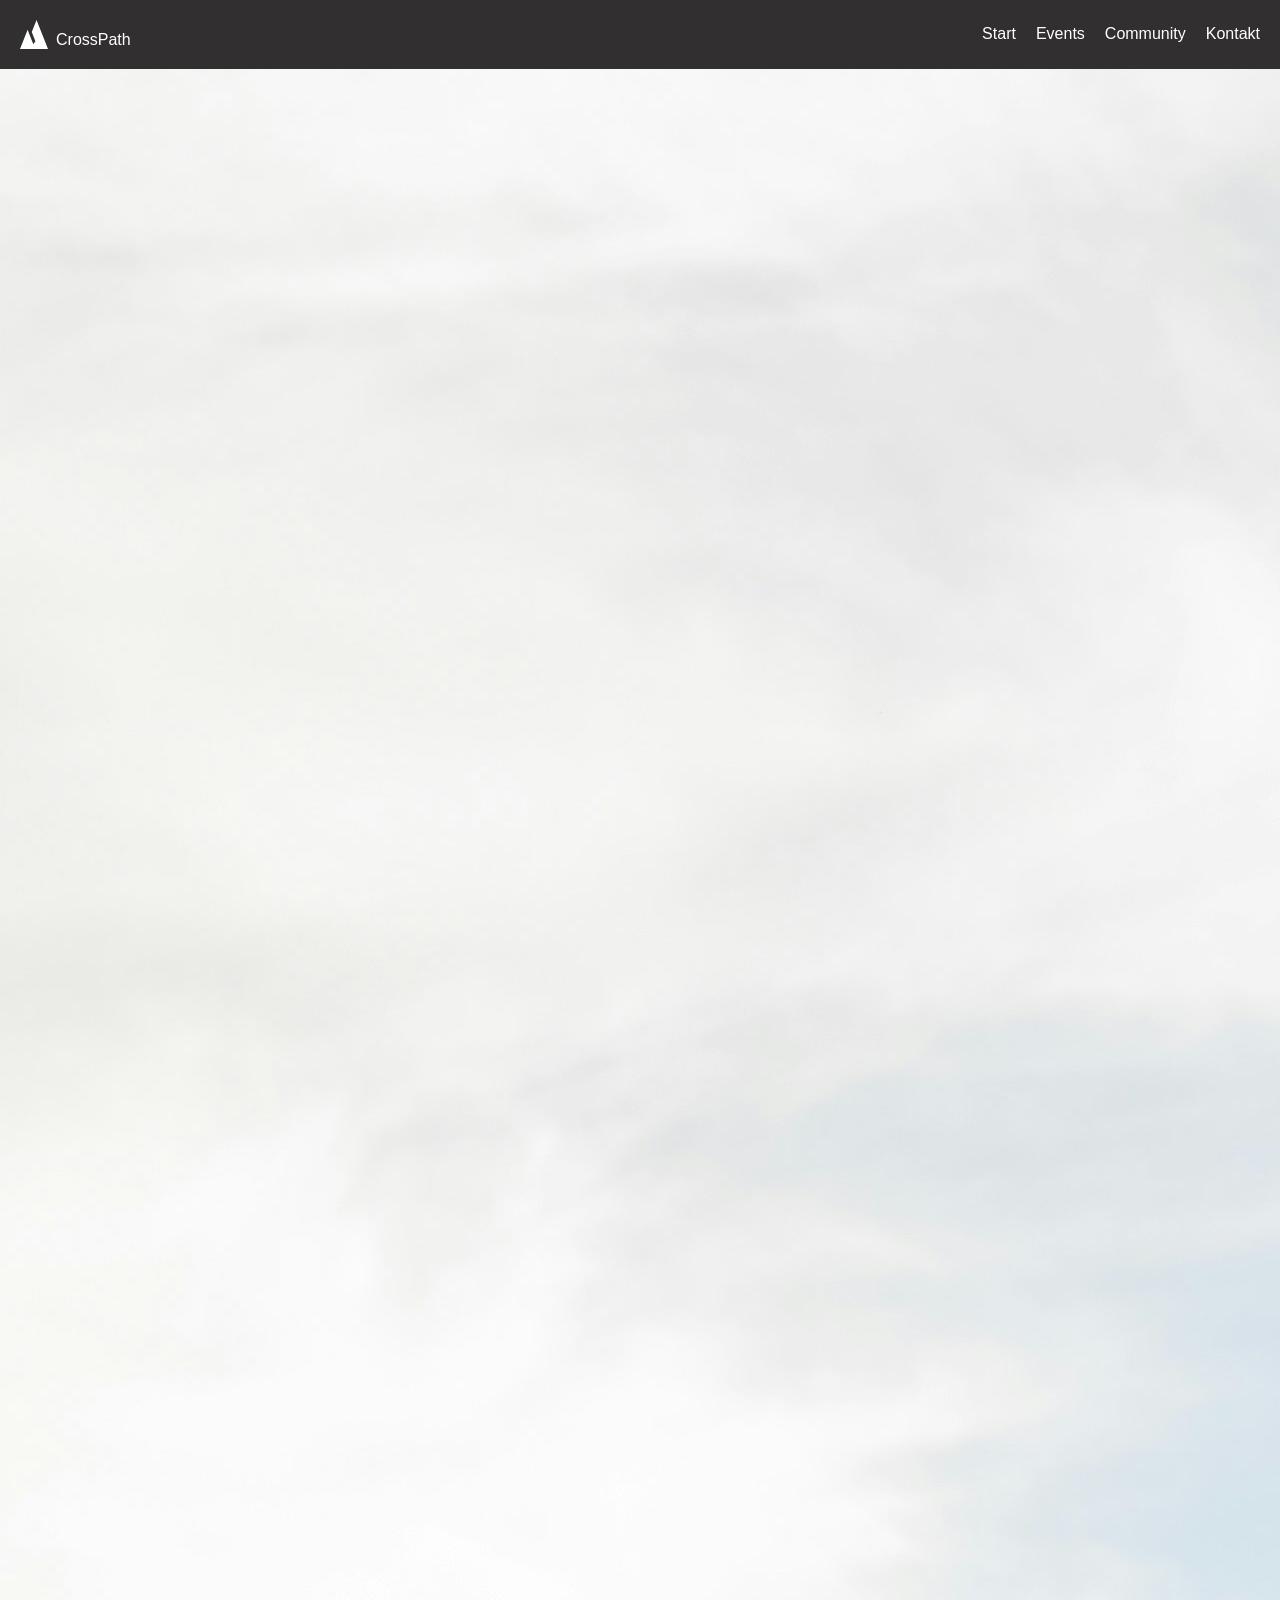
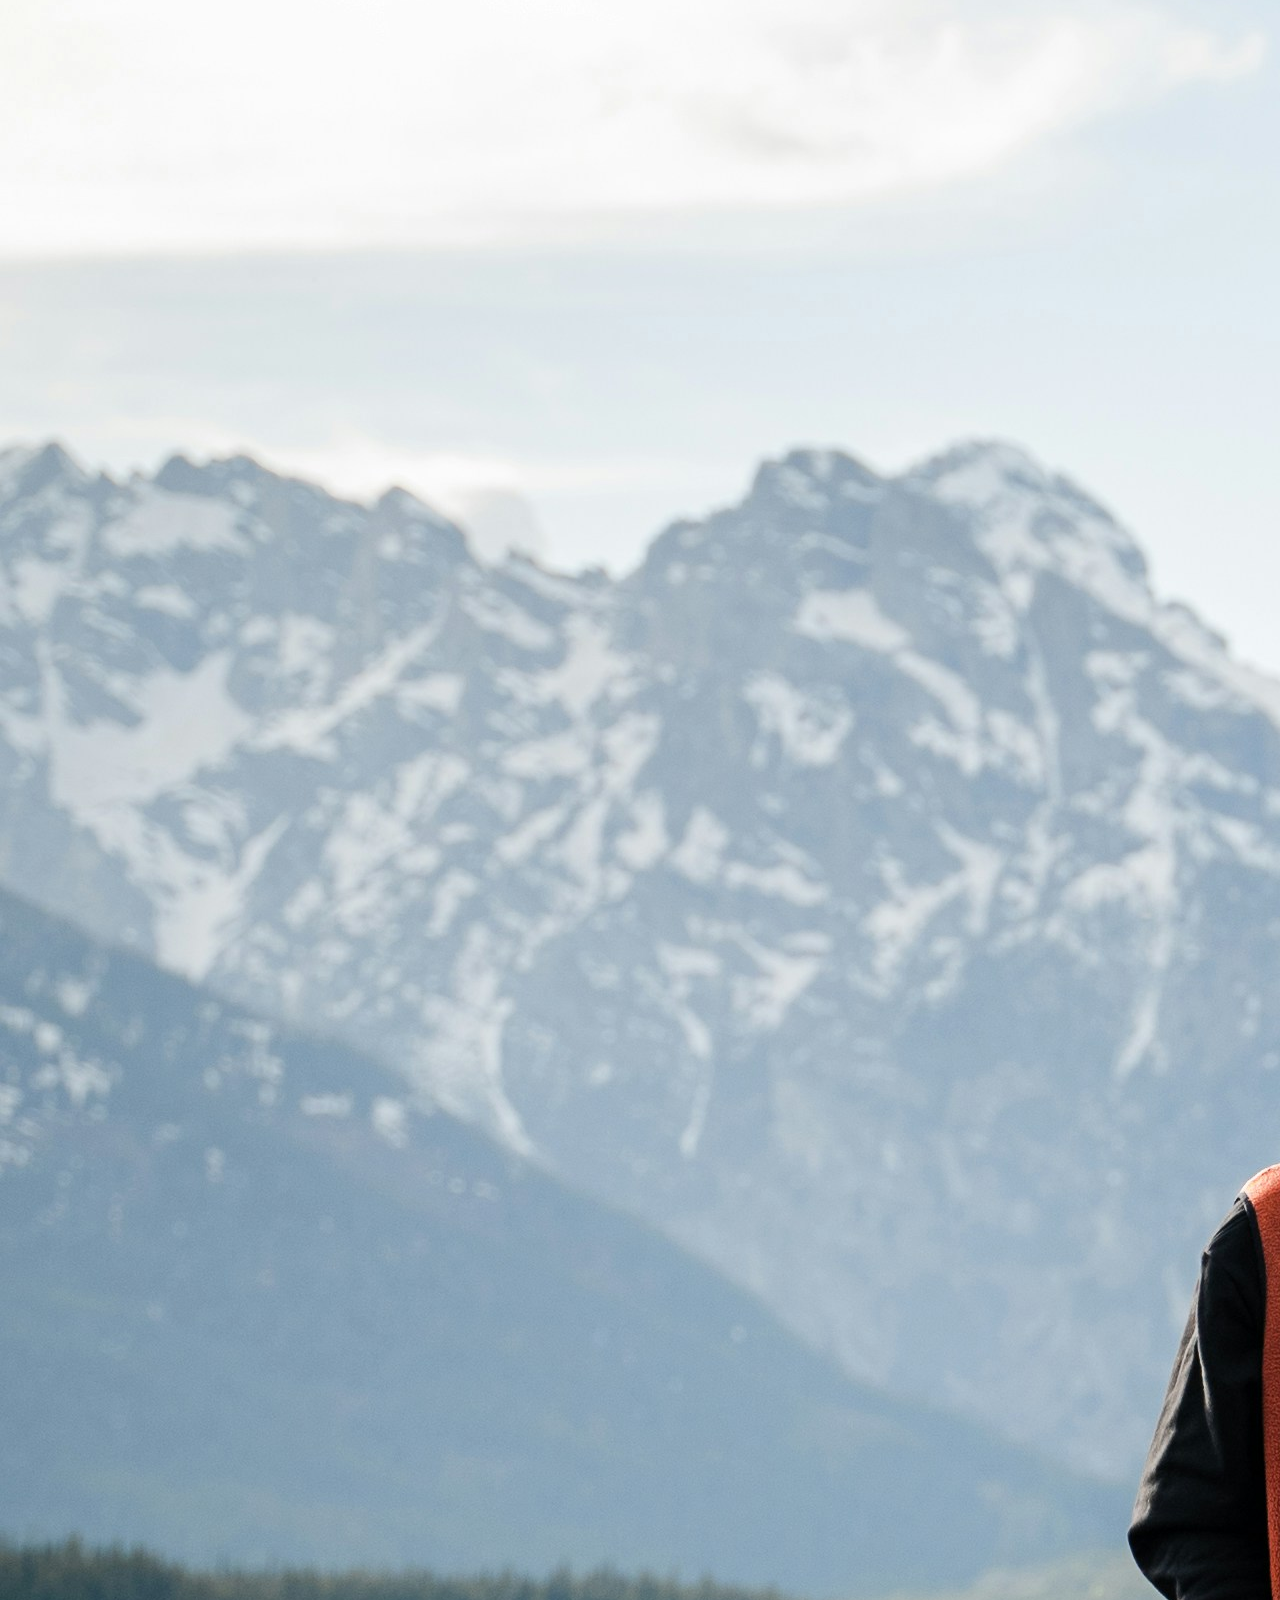
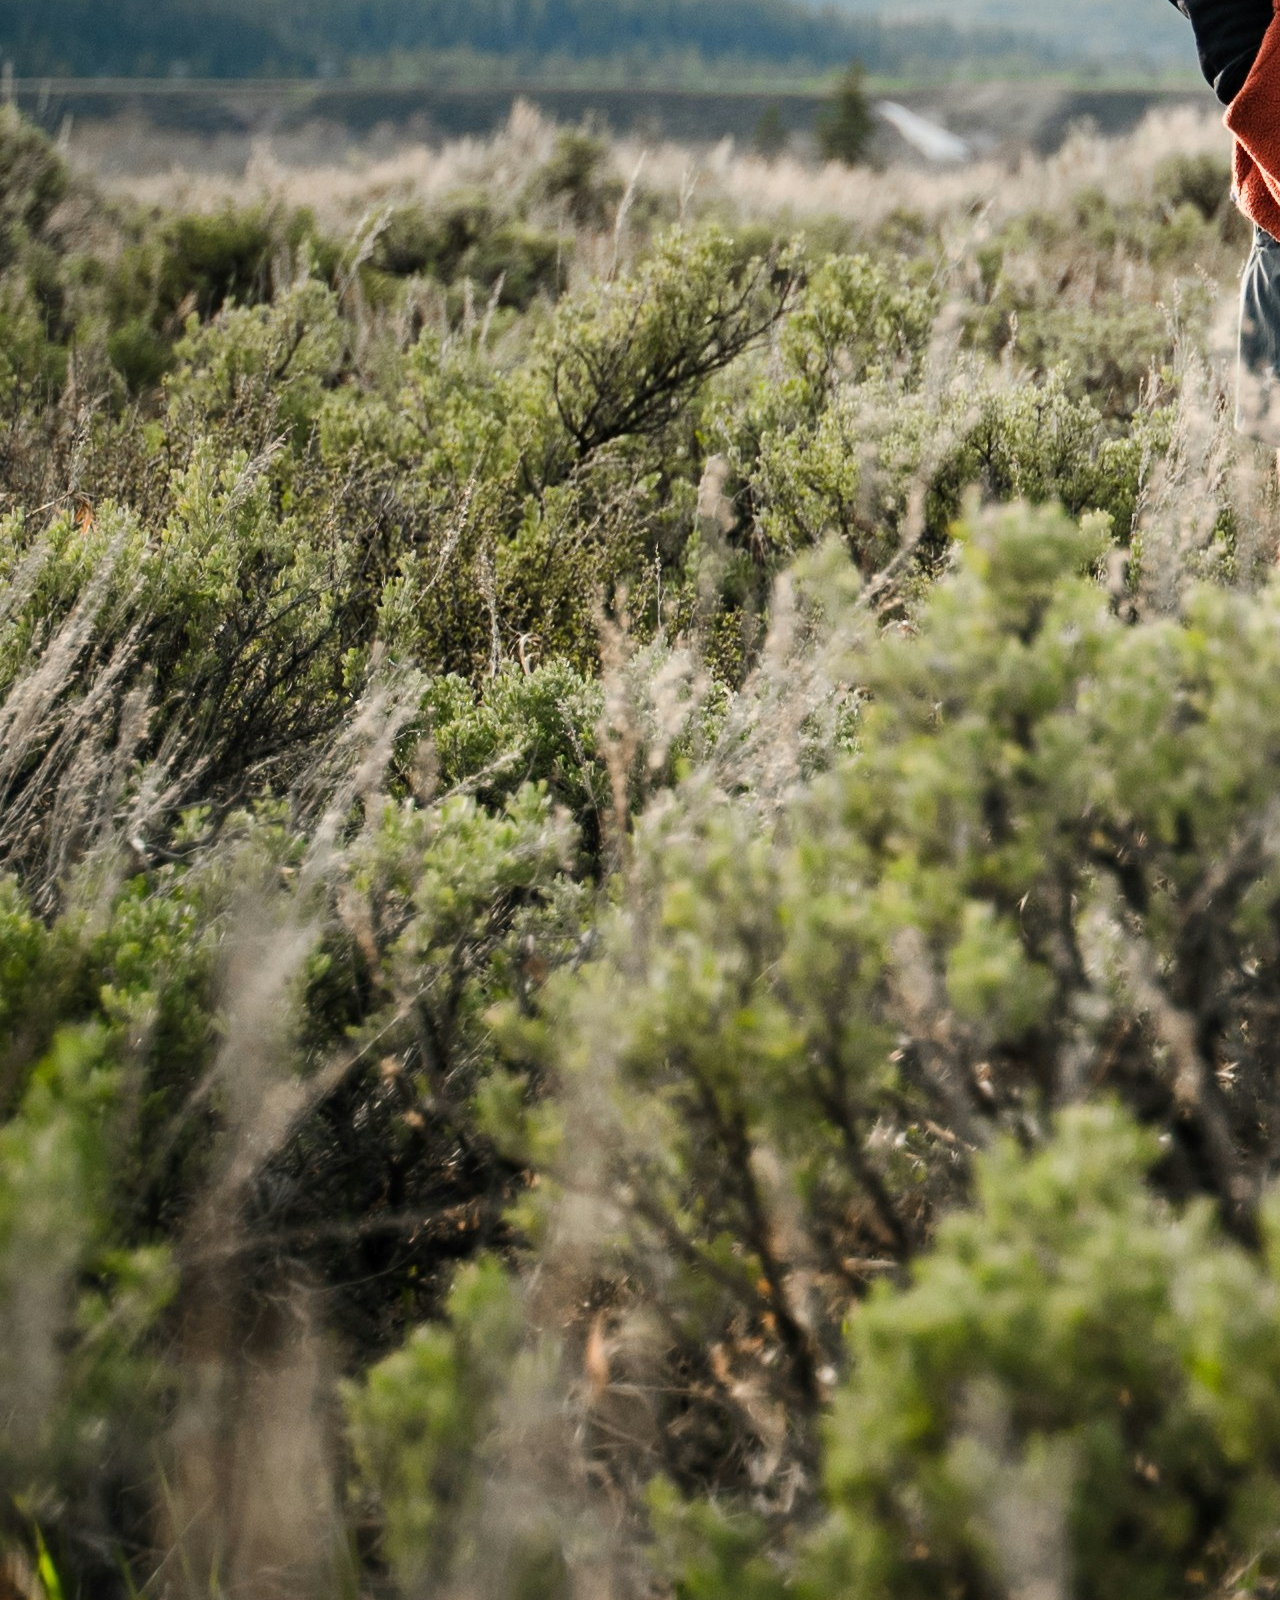
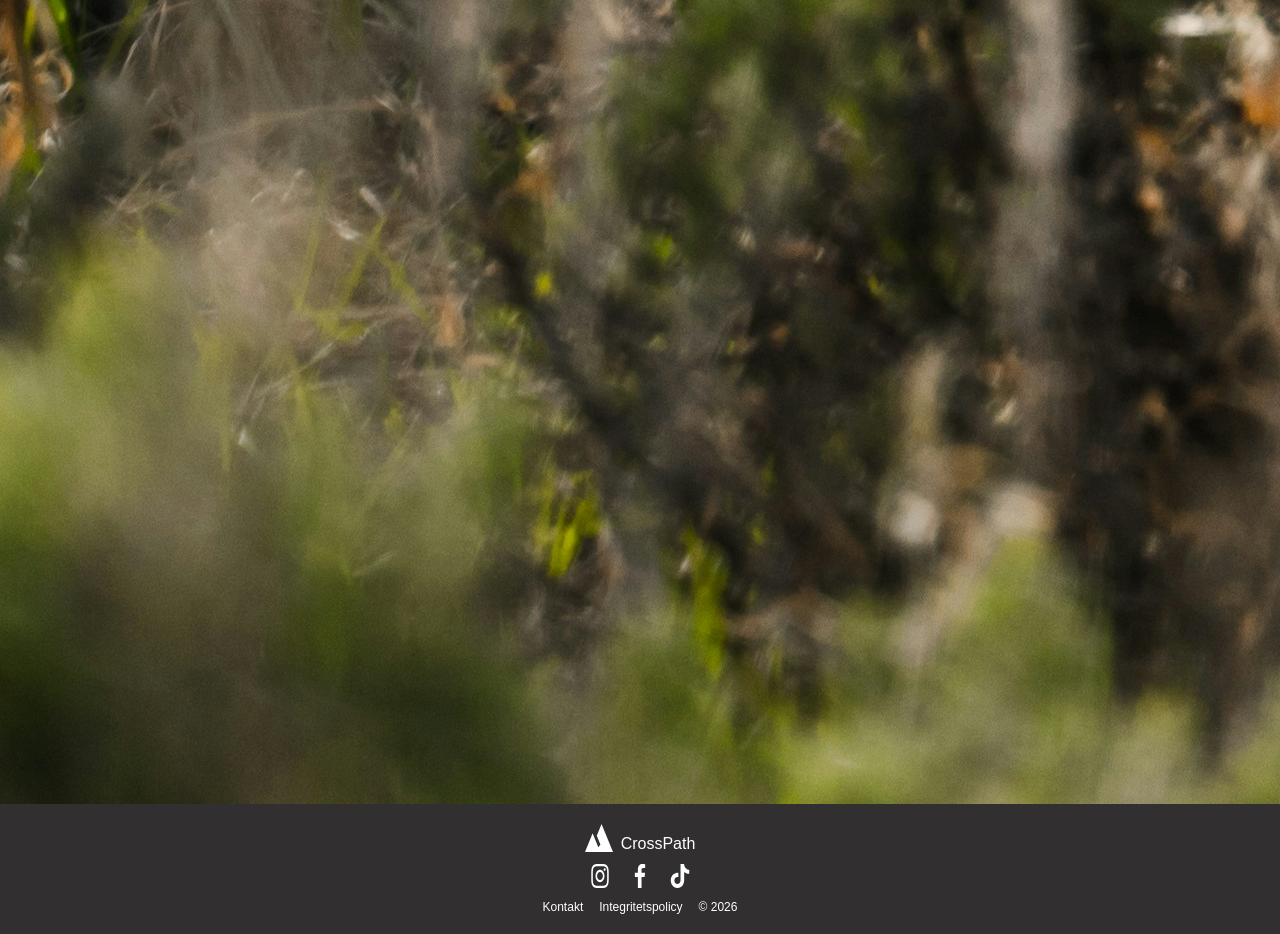
==== community.html @ fa292c5c "Bytt ut min herobild till en bildkarusell med tre bilder. Har byggt den i html-fliken, skapat en ege" ====
<!DOCTYPE html>
<html lang="sv">

<head>
    <meta charset="UTF-8">
    <meta name="viewport" content="width=device-width, initial-scale=1.0">
    <title>CrossPath</title>
    <link rel="stylesheet" href="css/style.css">
    <script src="js/main.js" defer></script>
</head>

<body>
    <header>

        <!--Logotyp-->

        <a href="index.html" class="logotyp">
            <img src="images/crosspath-logo.svg"
                alt="CrossPaths logotyp. Den föreställer ett större och ett mindre berg. Logotypen är helt vit">
            <span>CrossPath</span>
        </a>
        <button class="menu-toggle">☰</button>
        <nav class="menu">
            <ul>
                <li><a href="index.html">Start</a></li>
                <li><a href="events.html">Events</a></li>
                <li><a href="community.html">Community</a></li>
                <li><a href="kontakt.html">Kontakt</a></li>


            </ul>
        </nav>
    </header>
    <main>

        <!--Hero-sektionen med bild och text. (Ska bli en bildkaruseller med JS)-->

        <section class="hero">
            <img src="images/jonah-brown.jpg" alt="Tre killar som står bredvid varandra framför ett berg och ler.">

            <div class="hero-text">
                <p class="hero-intro">ETT COMMUNITY FÖR AKTIVA MÄNNISKOR</p>

                <h1>När våra vägar korsas börjar äventyret.</h1>

                <p class="hero-description">En gemenskap för dig som älskar ett aktivt liv.
                    Här växer nya vänskaper fram, idéer blir till äventyr och vi inspirerar varandra att våga prova
                    något nytt.
                </p>

                <div class="member-container">
                    <a href="community.html" class="member-btn">Bli medlem</a>
                </div>
               <div class="hero-info">
    <p>
        CrossPath är en mötesplats för vuxna kvinnor och män som delar ett intresse
        för ett aktivt liv, äventyr och nya upplevelser. Här möts människor med
        olika bakgrunder och erfarenheter, men med en gemensam vilja att upptäcka
        nya platser, träffa nya människor och hitta på saker tillsammans.
    </p>

    <p>
        Du behöver inte vara en erfaren äventyrare för att vara en del av
        gemenskapen. Det är en plats där nya vänskaper växer fram, äventyr tar
        form och vi inspirerar varandra att våga prova nya saker. Oavsett om
        du vill hitta nya vänner, få inspiration eller planera ditt nästa
        äventyr är CrossPath platsen där våra vägar möts.
    </p>
</div>
</div>
        </section>
    </main>

    <!--Footer-sektionen med länk och logotyp-->

    <footer>
        <a href="index.html" class="footer-logo">
            <img src="images/crosspath-logo.svg"
                alt="CrossPaths logotyp. Den föreställer ett större och ett mindre berg. Logotypen är helt vit">
            CrossPath
        </a>
<div class="footer-social">
    <img src="images/instagram.svg" alt = "En symbol för Instagram">
    <img src="images/facebook.svg" alt="En symbol för Facebook">
    <img src="images/tiktok.svg" alt="En symbol för TikTok">
</div>
        <nav>
            <ul>

                <li><a href="kontakt.html">Kontakt</a></li>
                <li><a href="#">Integritetspolicy</a></li>
                <li>© 2026</li>
            </ul>

        </nav>

    </footer>

</body>

</html>
---- css/style.css ----
/* Grundläggande CS*/

* {
    box-sizing: border-box;
}

body {
    margin: 0;
    font-family: Arial, Helvetica, sans-serif;
}

header {
    background-color: #312F2F;
    padding: 20px;
    color: white;

    display: flex;
    justify-content: space-between;
    align-items: center;
    flex-wrap: wrap;

}

/* Logotyp */
.logotyp {
    display: flex;
    align-items: center;
    gap: 0.5rem;
    color: white;
    text-decoration: none;

}

.logotyp span {
    position: relative;
    top: 6px;
}

.logotyp img {
    width: 28px;
    height: auto;
}

/* Hamburgermeny */
.menu {
    display: none;
    width: 100%;
}

/*Visar menyn när klassen open läggs till*/
.menu.open {
    display: block;
}

.menu-toggle {
    cursor: pointer;
    background-color: transparent;
    border: none;
    color: white;
    font-size: 25px;
}

.menu ul {
    list-style: none;
    margin: 0;
    padding: 0;
}

.menu a {
    color: white;
    text-decoration: none;
}

/* Bildkarusell */

.carousel {
    position: relative;
    width: 100%;
    height: 272px;
}

.carousel__item {
    height: 100%;
    display: none;
}

.carousel__item--selected {
    display: block;
}

.carousel__item img {
    width: 100%;
    height: 100%;
    object-fit: cover;
}

.carousel__nav {
    width: 100%;
    padding: 20px 0;
    position: absolute;
    bottom: 0;
    left: 0;
    text-align: center;
}

.carousel__button {
    width: 10px;
    height: 10px;
    display: inline-block;
    background: rgb(144, 140, 140);
    border-radius: 50%;
    margin: 0 5px;
    cursor: pointer;
}

.carousel__button--selected {
    background: black;
}

.hero-text {
    padding: 1rem;
}

.hero-text h1 {
    font-size: 1.5rem;
}


.hero-intro {
    font-size: 1rem;
}

.hero-description {
    font-size: 1.25rem;
    max-width: 100%;
}

/* Bli medlem-knappen */

.member-container {
    text-align: center;
}

.member-btn {
    display: inline-block;
    background-color: #312F2F;
    color: white;
    text-decoration: none;
    padding: 0.5rem 2rem;
    margin-top: 1rem;
    border-radius: 5px;
}

.hero-info {
    margin-top: 2rem;
    text-align: left;
}

.hero-info p {
    margin-top: 0;

}


footer {
    background-color: #312F2F;
    color: white;
    padding: 20px;
    display: flex;
    flex-direction: column;
    align-items: center;
    text-align: center;
    gap: 0.75rem;

}

.footer-logo {
    display: flex;
    align-items: flex-end;
    gap: 0.5rem;
    color: white;
    text-decoration: none;
    line-height: 1;
}

.footer-logo img {
    width: 28px;
    height: auto;
}

.footer-social {
    display: flex;
    gap: 1rem;
}

.footer-social img {
    width: 24px;
    height: 24px;
}

footer nav ul {
    list-style: none;
    margin: 0;
    padding: 0;
    display: flex;
    flex-direction: row;
    justify-content: center;
    gap: 1rem;
    font-size: 12px;
}

footer nav a {
    color: white;
    text-decoration: none;
}

/* Events-fliken för Mobile First */

.events {
    padding: 1rem;
}

.events-grid {
    display: flex;
    flex-direction: column;
    gap: 1.5rem;
}

.event-card {
    margin-bottom: 2rem;
    border: 1px solid #e0e0e0;
}

.event-card img {
    width: 100%;
    height: 550px;
    object-fit: cover;
}

.event-card h2 {
    margin-left: 1rem;
    margin-right: 1rem;
}

.event-card p {
    margin-left: 1rem;
    margin-right: 1rem;
}

/* Desktop-versionen, för stora skärmar */

@media (min-width: 768px) {
    .menu-toggle {
        display: none;
    }

    .menu {
        display: block;
        width: auto;
    }

    .menu ul {
        display: flex;
        gap: 20px;

    }

    .hero {
        display: flex;
    }

   .carousel {
    width: 50%;
    height: 750px;
    flex-shrink: 0;

   }

    /* Events-fliken för Desktop */

    .events-grid {
        display: grid;
        grid-template-columns: 1fr 1fr 1fr;
        gap: 1rem;
    }

}
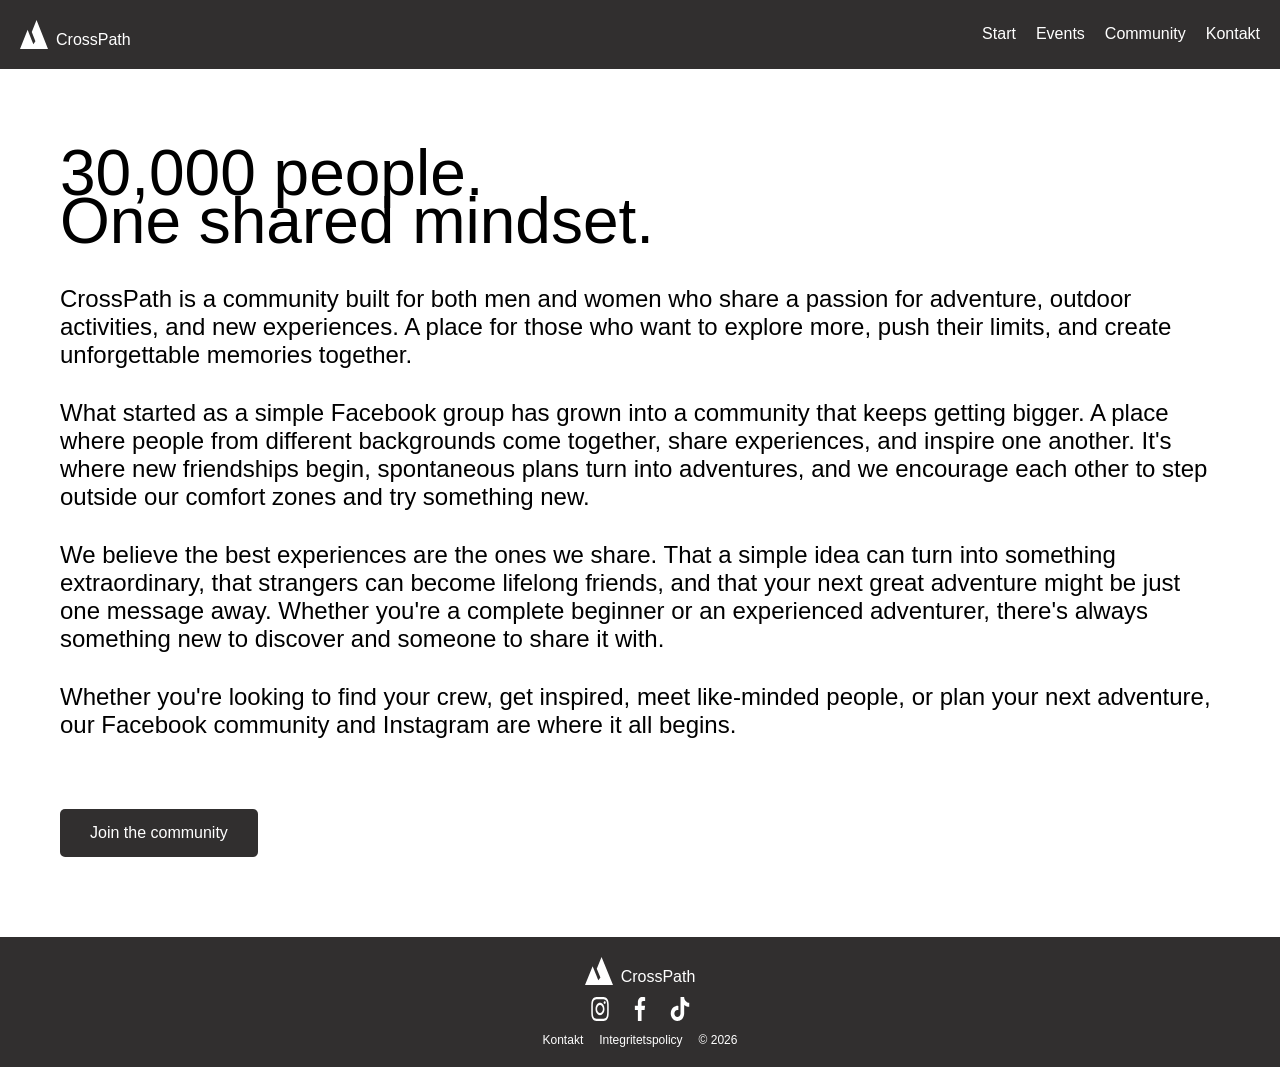
==== commit ced5b4df: "Tagit bort medlemsknapp, lagt till text och layout för community-fliken och en facebook-knapp" ====
--- a/community.html
+++ b/community.html
@@ -33,42 +33,62 @@
     </header>
     <main>
 
-        <!--Hero-sektionen med bild och text. (Ska bli en bildkaruseller med JS)-->
+   <main>
+    
+    <!-- Community-sektionen -->
+    <section class="community">
 
-        <section class="hero">
-            <img src="images/jonah-brown.jpg" alt="Tre killar som står bredvid varandra framför ett berg och ler.">
+        <h1>
+            30,000 people.<br>
+            One shared mindset.
+        </h1>
 
-            <div class="hero-text">
-                <p class="hero-intro">ETT COMMUNITY FÖR AKTIVA MÄNNISKOR</p>
+        <p>
+            CrossPath is a community built for both men and women
+            who share a passion for adventure, outdoor activities,
+            and new experiences. A place for those who want to
+            explore more, push their limits, and create
+            unforgettable memories together.
+        </p>
 
-                <h1>När våra vägar korsas börjar äventyret.</h1>
+        <p>
+            What started as a simple Facebook group has grown
+            into a community that keeps getting bigger. A place
+            where people from different backgrounds come together,
+            share experiences, and inspire one another. It's where
+            new friendships begin, spontaneous plans turn into
+            adventures, and we encourage each other to step outside
+            our comfort zones and try something new.
+        </p>
 
-                <p class="hero-description">En gemenskap för dig som älskar ett aktivt liv.
-                    Här växer nya vänskaper fram, idéer blir till äventyr och vi inspirerar varandra att våga prova
-                    något nytt.
-                </p>
+        <p>
+            We believe the best experiences are the ones we share.
+            That a simple idea can turn into something extraordinary,
+            that strangers can become lifelong friends, and that
+            your next great adventure might be just one message away.
+            Whether you're a complete beginner or an experienced
+            adventurer, there's always something new to discover
+            and someone to share it with.
+        </p>
 
-                <div class="member-container">
-                    <a href="community.html" class="member-btn">Bli medlem</a>
-                </div>
-               <div class="hero-info">
-    <p>
-        CrossPath är en mötesplats för vuxna kvinnor och män som delar ett intresse
-        för ett aktivt liv, äventyr och nya upplevelser. Här möts människor med
-        olika bakgrunder och erfarenheter, men med en gemensam vilja att upptäcka
-        nya platser, träffa nya människor och hitta på saker tillsammans.
-    </p>
+        <p>
+            Whether you're looking to find your crew, get inspired,
+            meet like-minded people, or plan your next adventure,
+            our Facebook community and Instagram are where it
+            all begins.
+        </p>
 
-    <p>
-        Du behöver inte vara en erfaren äventyrare för att vara en del av
-        gemenskapen. Det är en plats där nya vänskaper växer fram, äventyr tar
-        form och vi inspirerar varandra att våga prova nya saker. Oavsett om
-        du vill hitta nya vänner, få inspiration eller planera ditt nästa
-        äventyr är CrossPath platsen där våra vägar möts.
-    </p>
-</div>
-</div>
-        </section>
+        <!-- Länk till Facebook -->
+        <a href="https://www.facebook.com/"
+           class="facebook-btn"
+           target="_blank"
+           rel="noopener noreferrer">
+            Join the community
+        </a>
+
+    </section>
+</main>
+        
     </main>
 
     <!--Footer-sektionen med länk och logotyp-->
--- a/css/style.css
+++ b/css/style.css
@@ -135,21 +135,6 @@
     max-width: 100%;
 }
 
-/* Bli medlem-knappen */
-
-.member-container {
-    text-align: center;
-}
-
-.member-btn {
-    display: inline-block;
-    background-color: #312F2F;
-    color: white;
-    text-decoration: none;
-    padding: 0.5rem 2rem;
-    margin-top: 1rem;
-    border-radius: 5px;
-}
 
 .hero-info {
     margin-top: 2rem;
@@ -247,6 +232,113 @@
     margin-right: 1rem;
 }
 
+
+/* Kontaktformulär */
+
+.contact {
+    max-width: 600px;
+    margin: 40px auto;
+    padding: 20px;
+}
+
+.contact h1 {
+    margin-bottom: 15px;
+}
+
+.contact p {
+    margin-bottom: 20px;
+}
+
+.contact label {
+    display: block;
+    margin-bottom: 6px;
+    font-weight: bold;
+}
+
+.contact input {
+
+     width: 100%;
+    padding: 10px;
+    margin-bottom: 15px;
+    font: inherit;
+    border: 1px solid #aaa;
+    border-radius: 4px;
+
+}
+
+.contact textarea {
+    width: 100%;
+    padding: 10px;
+    margin-bottom: 15px;
+    font: inherit;
+    border: 1px solid #aaa;
+    border-radius: 4px;
+}
+
+.contact textarea {
+    height: 250px;
+}
+
+.contact .error {
+    color: #b00020;
+    font-size: 14px;
+    margin-bottom: 15px;
+    padding-left: 20px;
+}
+
+.contact button {
+    padding: 10px 18px;
+    margin-right: 10px;
+    margin-bottom: 10px;
+    font: inherit;
+    border: none;
+    border-radius: 4px;
+    background-color: #000000;
+    color: white;
+    cursor: pointer;
+}
+
+#clear-btn {
+    background-color: #e5e5e5;
+    color: #222;
+}
+
+
+/* Community-sidan */
+
+.community {
+    background-color: white;
+    color: black;
+    padding: 40px 20px;
+}
+
+.community h1 {
+    font-size: 2.5rem;
+    font-weight: normal;
+    line-height:  48px;
+    margin-top: 0;
+    margin-bottom: 40px;
+}
+
+.community p {
+    font-size: 1.1rem;
+    line-height: 28px;
+    margin-bottom: 30px;
+}
+
+/* Facebook-knapp */
+
+.facebook-btn {
+    display: inline-block;
+    padding: 15px 30px;
+    margin-top: 40px;
+    background-color: #312F2F;
+    color: white;
+    text-decoration: none;
+    border-radius: 5px;
+}
+
+
 /* Desktop-versionen, för stora skärmar */
 
 @media (min-width: 768px) {
@@ -284,4 +376,22 @@
         gap: 1rem;
     }
 
+/* Community-fliken */
+
+@media (min-width: 768px) {
+
+    .community {
+        padding: 80px 60px;
+    }
+
+    .community h1 {
+        font-size: 4rem;
+    }
+
+    .community p {
+        font-size: 1.5rem;
+    }
+}
+
+
 }
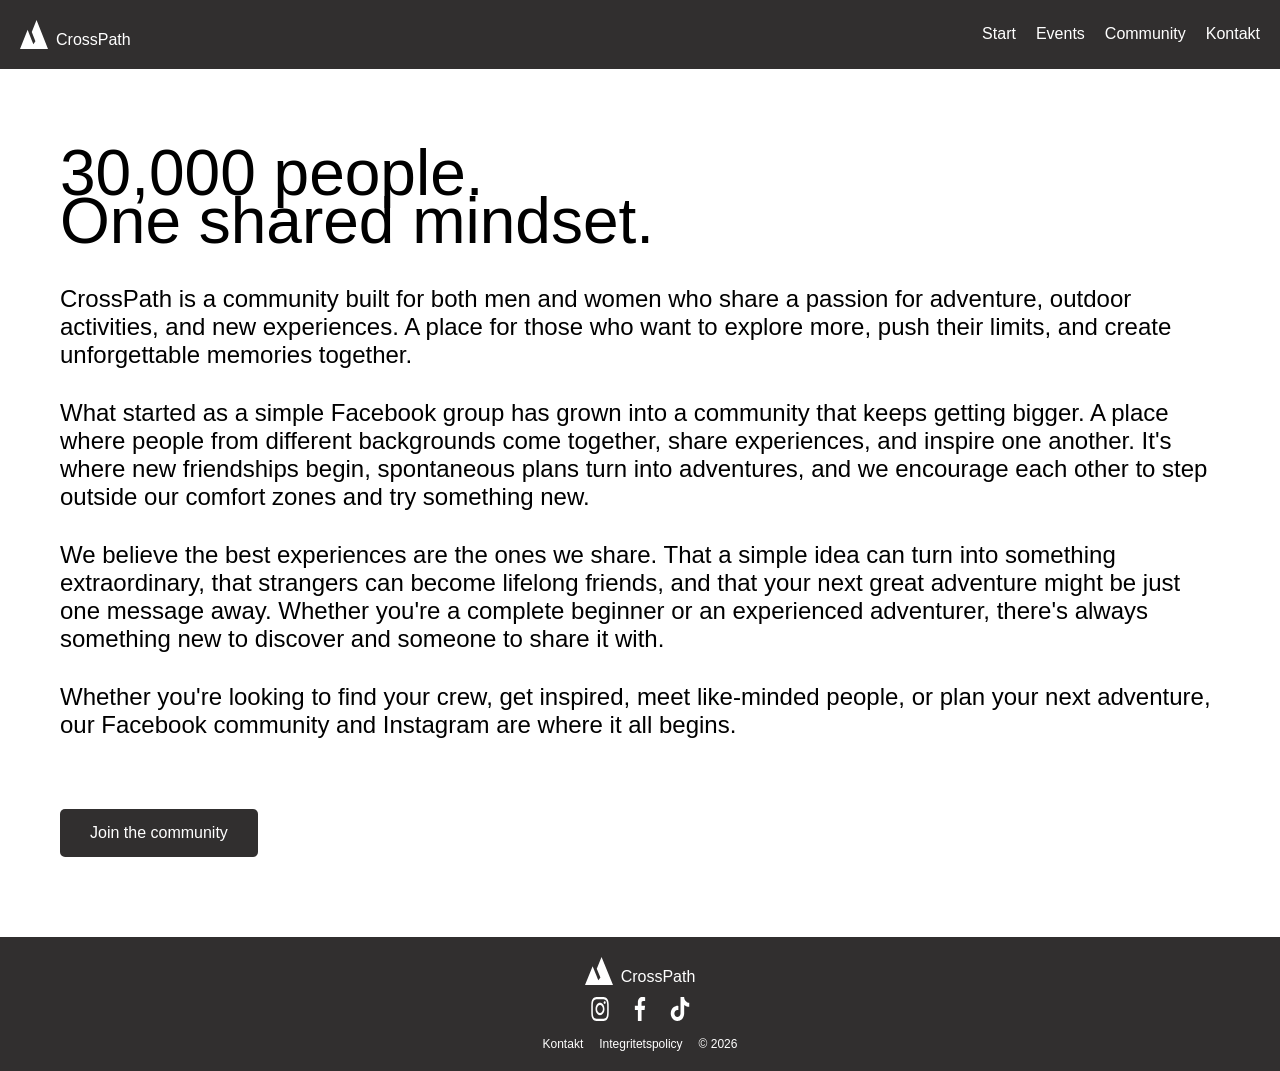
==== commit 48a2d55c: "Lagt till länkar till sociala medier i footern" ====
--- a/community.html
+++ b/community.html
@@ -33,62 +33,59 @@
     </header>
     <main>
 
-   <main>
-    
-    <!-- Community-sektionen -->
-    <section class="community">
+        <main>
 
-        <h1>
-            30,000 people.<br>
-            One shared mindset.
-        </h1>
+            <!-- Community-sektionen -->
+            <section class="community">
 
-        <p>
-            CrossPath is a community built for both men and women
-            who share a passion for adventure, outdoor activities,
-            and new experiences. A place for those who want to
-            explore more, push their limits, and create
-            unforgettable memories together.
-        </p>
+                <h1>
+                    30,000 people.<br>
+                    One shared mindset.
+                </h1>
 
-        <p>
-            What started as a simple Facebook group has grown
-            into a community that keeps getting bigger. A place
-            where people from different backgrounds come together,
-            share experiences, and inspire one another. It's where
-            new friendships begin, spontaneous plans turn into
-            adventures, and we encourage each other to step outside
-            our comfort zones and try something new.
-        </p>
+                <p>
+                    CrossPath is a community built for both men and women
+                    who share a passion for adventure, outdoor activities,
+                    and new experiences. A place for those who want to
+                    explore more, push their limits, and create
+                    unforgettable memories together.
+                </p>
 
-        <p>
-            We believe the best experiences are the ones we share.
-            That a simple idea can turn into something extraordinary,
-            that strangers can become lifelong friends, and that
-            your next great adventure might be just one message away.
-            Whether you're a complete beginner or an experienced
-            adventurer, there's always something new to discover
-            and someone to share it with.
-        </p>
+                <p>
+                    What started as a simple Facebook group has grown
+                    into a community that keeps getting bigger. A place
+                    where people from different backgrounds come together,
+                    share experiences, and inspire one another. It's where
+                    new friendships begin, spontaneous plans turn into
+                    adventures, and we encourage each other to step outside
+                    our comfort zones and try something new.
+                </p>
 
-        <p>
-            Whether you're looking to find your crew, get inspired,
-            meet like-minded people, or plan your next adventure,
-            our Facebook community and Instagram are where it
-            all begins.
-        </p>
+                <p>
+                    We believe the best experiences are the ones we share.
+                    That a simple idea can turn into something extraordinary,
+                    that strangers can become lifelong friends, and that
+                    your next great adventure might be just one message away.
+                    Whether you're a complete beginner or an experienced
+                    adventurer, there's always something new to discover
+                    and someone to share it with.
+                </p>
 
-        <!-- Länk till Facebook -->
-        <a href="https://www.facebook.com/"
-           class="facebook-btn"
-           target="_blank"
-           rel="noopener noreferrer">
-            Join the community
-        </a>
+                <p>
+                    Whether you're looking to find your crew, get inspired,
+                    meet like-minded people, or plan your next adventure,
+                    our Facebook community and Instagram are where it
+                    all begins.
+                </p>
 
-    </section>
-</main>
-        
+                <!-- Länk till Facebook -->
+                <a href="https://www.facebook.com/" class="facebook-btn" target="_blank" rel="noopener noreferrer">
+                    Join the community
+                </a>
+
+            </section>
+        </main>
+
     </main>
 
     <!--Footer-sektionen med länk och logotyp-->
@@ -99,11 +96,22 @@
                 alt="CrossPaths logotyp. Den föreställer ett större och ett mindre berg. Logotypen är helt vit">
             CrossPath
         </a>
-<div class="footer-social">
-    <img src="images/instagram.svg" alt = "En symbol för Instagram">
-    <img src="images/facebook.svg" alt="En symbol för Facebook">
-    <img src="images/tiktok.svg" alt="En symbol för TikTok">
-</div>
+
+        <div class="footer-social">
+
+            <a href="https://www.instagram.com/" target="_blank" rel="noopener noreferrer">
+                <img src="images/instagram.svg" alt="En symbol för Instagram">
+            </a>
+
+            <a href="https://www.facebook.com/" target="_blank" rel="noopener noreferrer">
+                <img src="images/facebook.svg" alt="En symbol för Facebook">
+            </a>
+
+            <a href="https://www.tiktok.com/" target="_blank" rel="noopener noreferrer">
+                <img src="images/tiktok.svg" alt="En symbol för TikTok">
+            </a>
+
+        </div>
         <nav>
             <ul>
 
--- a/css/style.css
+++ b/css/style.css
@@ -378,8 +378,6 @@
 
 /* Community-fliken */
 
-@media (min-width: 768px) {
-
     .community {
         padding: 80px 60px;
     }
@@ -392,6 +390,3 @@
         font-size: 1.5rem;
     }
 }
-
-
-}
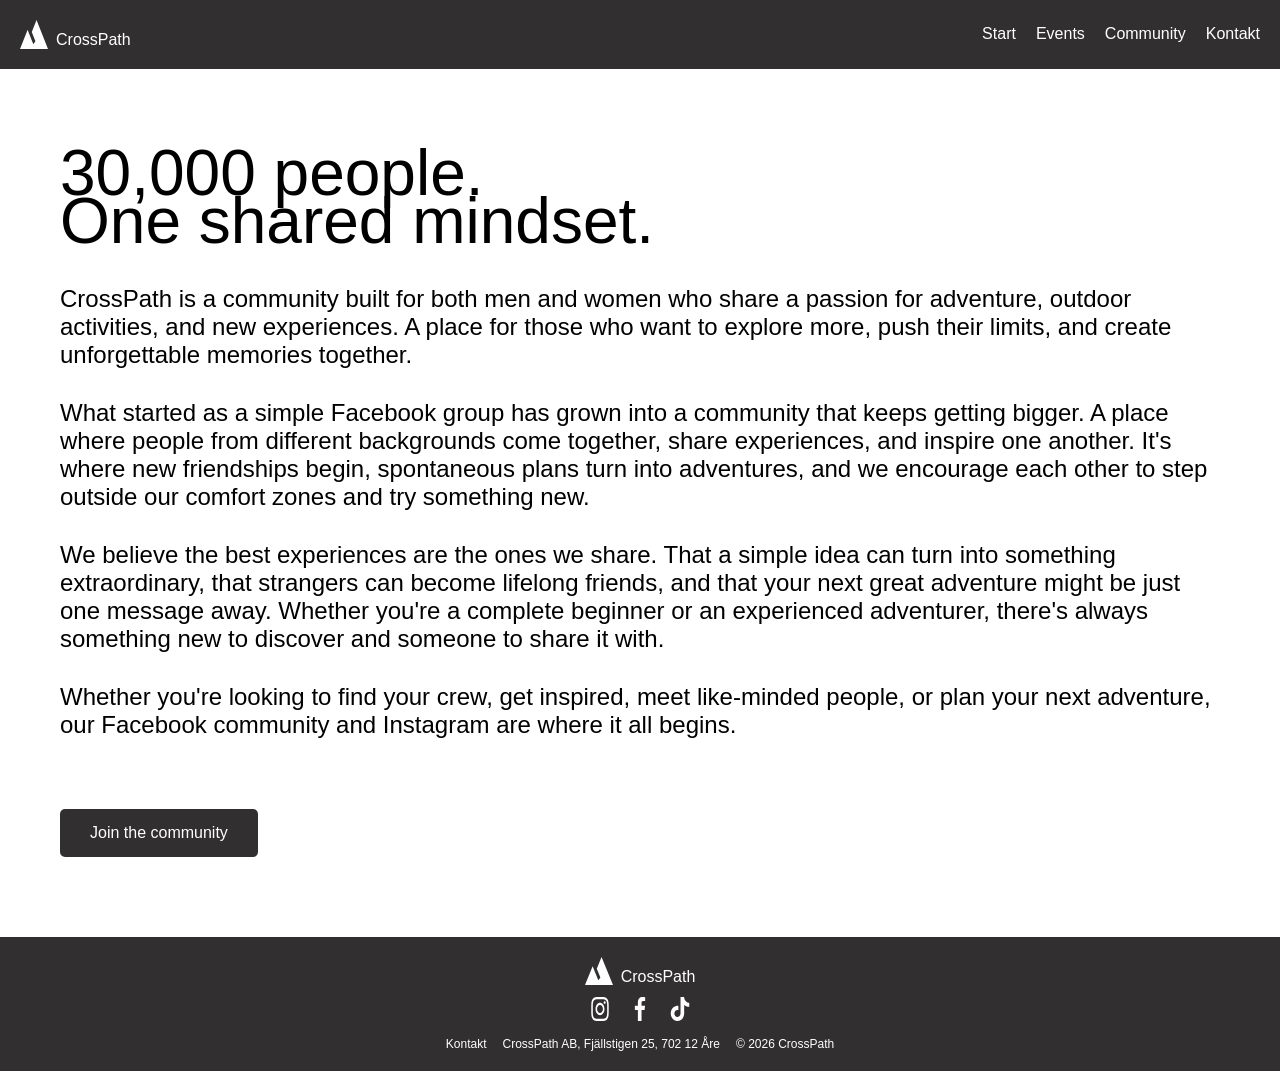
==== commit 18086448: "Lagt in länkar för bilderna som jag hittade på UnSplash och ändrat i footern. Har även tagit bort öv" ====
--- a/community.html
+++ b/community.html
@@ -114,12 +114,10 @@
         </div>
         <nav>
             <ul>
-
                 <li><a href="kontakt.html">Kontakt</a></li>
-                <li><a href="#">Integritetspolicy</a></li>
-                <li>© 2026</li>
+                <li>CrossPath AB, Fjällstigen 25, 702 12 Åre</li>
+                <li>© 2026 CrossPath</li>
             </ul>
-
         </nav>
 
     </footer>
--- a/css/style.css
+++ b/css/style.css
@@ -82,6 +82,16 @@
 .carousel__item {
     height: 100%;
     display: none;
+}
+
+.image-credit {
+    position: absolute;
+    top: 10px;
+    right: 10px;
+    color: white;
+    font-size: 12px;
+    background-color: #312F2F;
+    padding: 5px;
 }
 
 .carousel__item--selected {
@@ -214,6 +224,20 @@
 .event-card {
     margin-bottom: 2rem;
     border: 1px solid #e0e0e0;
+    position: relative;
+
+}
+
+.event-image-credit {
+    position: absolute;
+    top: 10px;
+    right: 10px;
+    color: white;
+    font-size: 12px;
+    background-color: #312F2F;
+    padding: 5px;
+    text-decoration: none;
+    border-radius: 4px;
 }
 
 .event-card img {
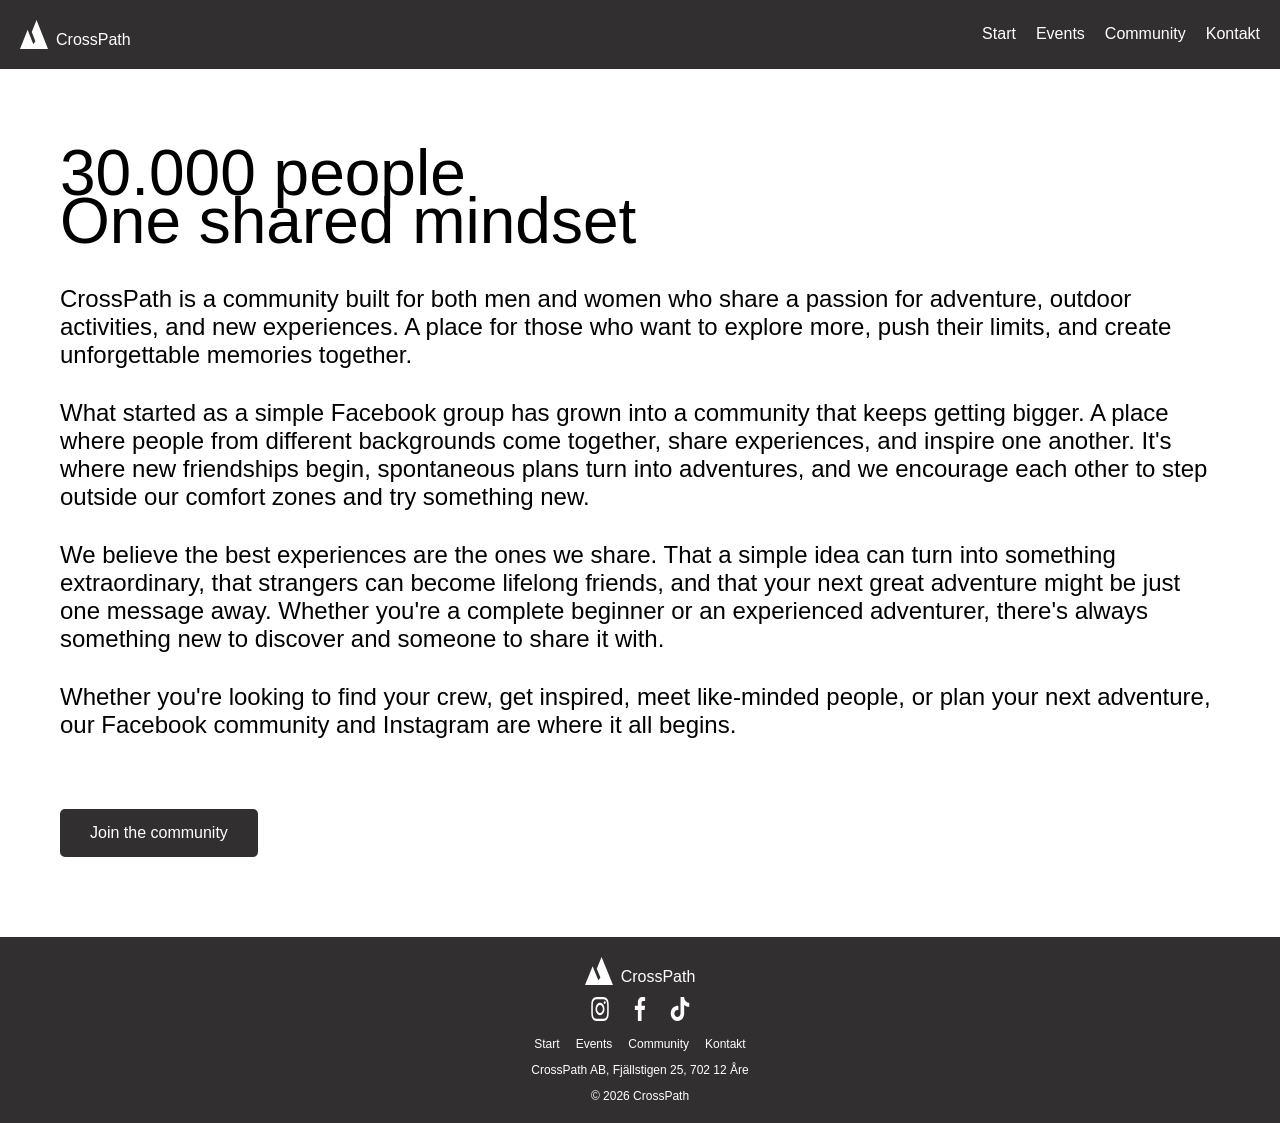
==== commit 95e192b9: "Förbättrat HTML-struktur, footer och kommentarer" ====
--- a/community.html
+++ b/community.html
@@ -12,91 +12,89 @@
 <body>
     <header>
 
-        <!--Logotyp-->
-
+        <!-- Logotyp -->
         <a href="index.html" class="logotyp">
             <img src="images/crosspath-logo.svg"
                 alt="CrossPaths logotyp. Den föreställer ett större och ett mindre berg. Logotypen är helt vit">
             <span>CrossPath</span>
         </a>
+
         <button class="menu-toggle">☰</button>
+
         <nav class="menu">
             <ul>
                 <li><a href="index.html">Start</a></li>
                 <li><a href="events.html">Events</a></li>
                 <li><a href="community.html">Community</a></li>
                 <li><a href="kontakt.html">Kontakt</a></li>
-
-
             </ul>
         </nav>
     </header>
+
     <main>
 
-        <main>
+        <!-- Community-sektionen -->
+        <section class="community">
 
-            <!-- Community-sektionen -->
-            <section class="community">
+            <h1>
+                30.000 people<br>
+                One shared mindset
+            </h1>
 
-                <h1>
-                    30,000 people.<br>
-                    One shared mindset.
-                </h1>
+            <p>
+                CrossPath is a community built for both men and women
+                who share a passion for adventure, outdoor activities,
+                and new experiences. A place for those who want to
+                explore more, push their limits, and create
+                unforgettable memories together.
+            </p>
 
-                <p>
-                    CrossPath is a community built for both men and women
-                    who share a passion for adventure, outdoor activities,
-                    and new experiences. A place for those who want to
-                    explore more, push their limits, and create
-                    unforgettable memories together.
-                </p>
+            <p>
+                What started as a simple Facebook group has grown
+                into a community that keeps getting bigger. A place
+                where people from different backgrounds come together,
+                share experiences, and inspire one another. It's where
+                new friendships begin, spontaneous plans turn into
+                adventures, and we encourage each other to step outside
+                our comfort zones and try something new.
+            </p>
 
-                <p>
-                    What started as a simple Facebook group has grown
-                    into a community that keeps getting bigger. A place
-                    where people from different backgrounds come together,
-                    share experiences, and inspire one another. It's where
-                    new friendships begin, spontaneous plans turn into
-                    adventures, and we encourage each other to step outside
-                    our comfort zones and try something new.
-                </p>
+            <p>
+                We believe the best experiences are the ones we share.
+                That a simple idea can turn into something extraordinary,
+                that strangers can become lifelong friends, and that
+                your next great adventure might be just one message away.
+                Whether you're a complete beginner or an experienced
+                adventurer, there's always something new to discover
+                and someone to share it with.
+            </p>
 
-                <p>
-                    We believe the best experiences are the ones we share.
-                    That a simple idea can turn into something extraordinary,
-                    that strangers can become lifelong friends, and that
-                    your next great adventure might be just one message away.
-                    Whether you're a complete beginner or an experienced
-                    adventurer, there's always something new to discover
-                    and someone to share it with.
-                </p>
+            <p>
+                Whether you're looking to find your crew, get inspired,
+                meet like-minded people, or plan your next adventure,
+                our Facebook community and Instagram are where it
+                all begins.
+            </p>
 
-                <p>
-                    Whether you're looking to find your crew, get inspired,
-                    meet like-minded people, or plan your next adventure,
-                    our Facebook community and Instagram are where it
-                    all begins.
-                </p>
+            <!-- Länk till Facebook -->
+            <a href="https://www.facebook.com/" class="facebook-btn"
+                target="_blank" rel="noopener noreferrer">
+                Join the community
+            </a>
 
-                <!-- Länk till Facebook -->
-                <a href="https://www.facebook.com/" class="facebook-btn" target="_blank" rel="noopener noreferrer">
-                    Join the community
-                </a>
-
-            </section>
-        </main>
-
+        </section>
     </main>
 
-    <!--Footer-sektionen med länk och logotyp-->
+    <!-- Footer-sektionen med länk och logotyp -->
+    <footer>
 
-    <footer>
         <a href="index.html" class="footer-logo">
             <img src="images/crosspath-logo.svg"
                 alt="CrossPaths logotyp. Den föreställer ett större och ett mindre berg. Logotypen är helt vit">
             CrossPath
         </a>
 
+        <!-- Länkar till sociala medier -->
         <div class="footer-social">
 
             <a href="https://www.instagram.com/" target="_blank" rel="noopener noreferrer">
@@ -112,13 +110,24 @@
             </a>
 
         </div>
+
+        <!-- Navigeringslänkar -->
         <nav>
             <ul>
+                <li><a href="index.html">Start</a></li>
+                <li><a href="events.html">Events</a></li>
+                <li><a href="community.html">Community</a></li>
                 <li><a href="kontakt.html">Kontakt</a></li>
-                <li>CrossPath AB, Fjällstigen 25, 702 12 Åre</li>
-                <li>© 2026 CrossPath</li>
             </ul>
         </nav>
+
+        <!-- Företagets adress -->
+        <address>
+            CrossPath AB, Fjällstigen 25, 702 12 Åre
+        </address>
+
+        <!-- Copyright -->
+        <p>© 2026 CrossPath</p>
 
     </footer>
 
--- a/css/style.css
+++ b/css/style.css
@@ -132,28 +132,24 @@
 }
 
 .hero-text h1 {
-    font-size: 1.5rem;
-}
-
-
-.hero-intro {
-    font-size: 1rem;
+    font-weight: normal;
+    line-height: 58px;
+    margin-bottom: 40px;
 }
 
 .hero-description {
-    font-size: 1.25rem;
-    max-width: 100%;
-}
-
-
-.hero-info {
-    margin-top: 2rem;
-    text-align: left;
+    line-height: 28px;
+    margin-bottom: 30px;
 }
 
 .hero-info p {
+    line-height: 28px;
+    margin-bottom: 30px;
+}
+
+.hero-info p {
+    font-size: 16px;
     margin-top: 0;
-
 }
 
 
@@ -209,6 +205,18 @@
     text-decoration: none;
 }
 
+/* Företagets adress */
+footer address {
+    font-style: normal;
+    font-size: 12px;
+}
+
+/* Copyrighttext */
+footer p {
+    font-size: 12px;
+    margin: 0;
+}
+
 /* Events-fliken för Mobile First */
 
 .events {
@@ -236,7 +244,7 @@
     font-size: 12px;
     background-color: #312F2F;
     padding: 5px;
-    text-decoration: none;
+    text-decoration: underline;
     border-radius: 4px;
 }
 
@@ -385,6 +393,18 @@
         display: flex;
     }
 
+     .hero-text h1 {
+        font-size: 48px;
+    }
+
+    .hero-description {
+        font-size: 22px;
+    }
+
+    .hero-info p {
+        font-size: 18px;
+    }
+
    .carousel {
     width: 50%;
     height: 750px;
